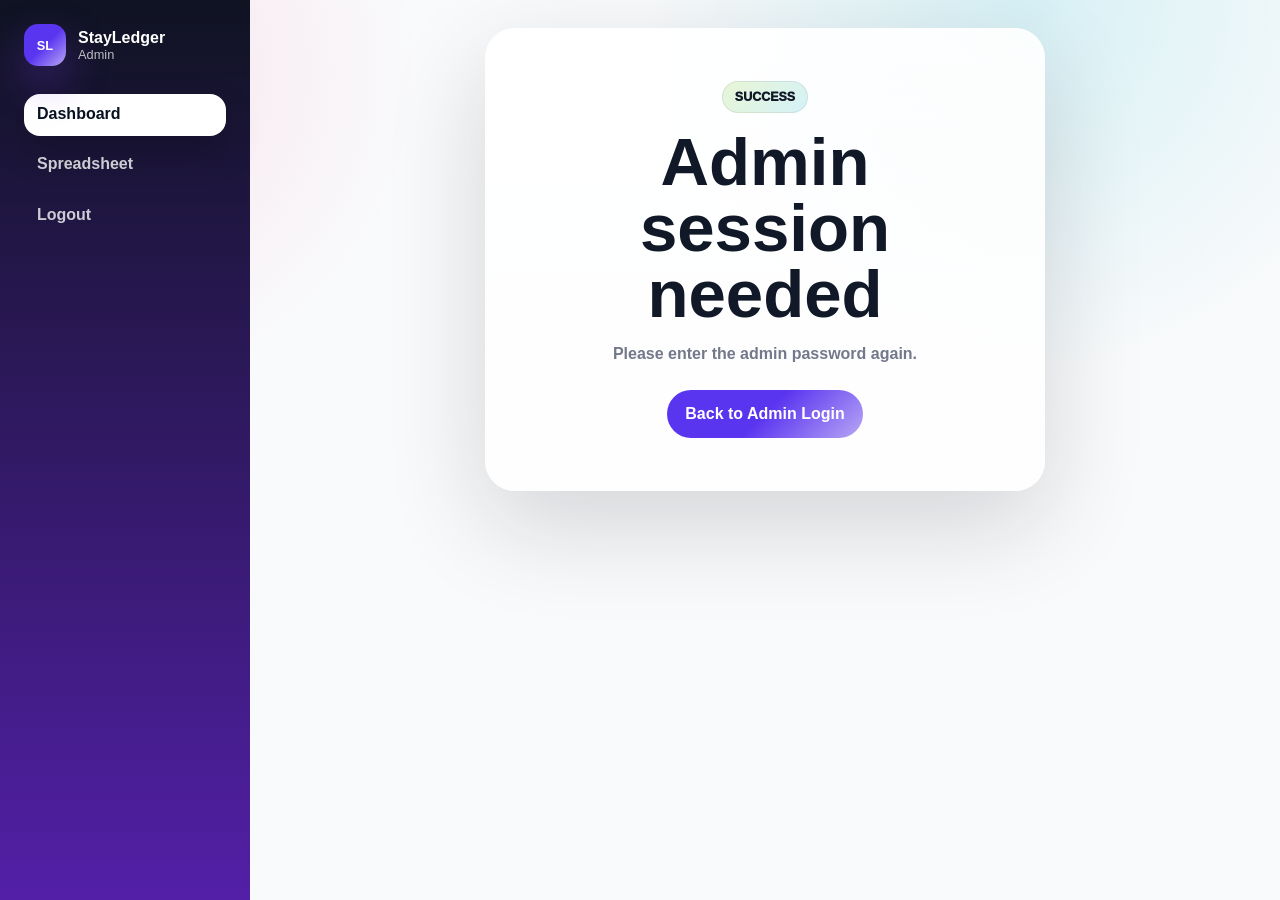
==== admin-dashboard.html @ 116ee2ee "Add Vercel frontend and Apps Script proxy" ====
<!doctype html>
<html>
  <head>
    <meta name="viewport" content="width=device-width, initial-scale=1">
    <link rel="stylesheet" href="/styles.css">
  </head>
  <body data-page="admin-dashboard">
    <div class="dashboard-shell">
      <aside class="rail">
        <div class="brand">
          <div class="brand-icon">SL</div>
          <div><strong>StayLedger</strong><span>Admin</span></div>
        </div>
        <a class="rail-link active" target="_top" href="/admin-dashboard.html">Dashboard</a>
        <a class="rail-link" target="_blank" rel="noopener" href="https://docs.google.com/spreadsheets/d/12GxOoQuLLXFlFWCJP0HRCauA-AMasfsd5izJjUv6gwQ/edit">Spreadsheet</a>
        <button class="rail-link" id="adminLogout" type="button">Logout</button>
      </aside>
      <main class="workspace">
        <header class="workspace-head">
          <div>
            <p class="eyebrow">Admin Dashboard</p>
            <h1>Billing operations</h1>
          </div>
          <div class="account-chips">
            <span class="chip" id="adminRenterCount">0 renters</span>
            <span class="chip" id="adminBillCount">0 billings</span>
          </div>
        </header>

        <section class="room-grid compact" id="roomCards"></section>

        <section class="panel requests-panel">
          <div class="panel-head">
            <div><p class="eyebrow">Renter Requests</p><h2>Room change queue</h2></div>
          </div>
          <div class="request-list" id="adminRequestsList"></div>
        </section>

        <section class="admin-grid">
          <form class="panel form-stack" id="billingForm">
            <div class="panel-head"><div><p class="eyebrow">Input New Billing</p><h2>Room transaction</h2></div></div>
            <div class="two-col">
              <label>Rental Place<select name="rentalPlace" id="billingPlace" required></select></label>
              <label>Room Number<select name="roomNumber" id="billingRoom" required></select></label>
            </div>
            <label>Renter Name<input name="renterName" id="billingRenterName" readonly></label>
            <div class="two-col">
              <label>Billing Month<input name="billingMonth" type="month" required></label>
              <label>Billing Date<input name="billingDate" type="date" required></label>
            </div>
            <div class="three-col">
              <label>Rent<input name="rent" type="number" min="0" value="0"></label>
              <label>Water<input name="waterBill" type="number" min="0" value="0"></label>
              <label>Electricity<input name="electricityBill" type="number" min="0" value="0"></label>
            </div>
            <label>Payment Status
              <select name="paymentStatus"><option>Unpaid</option><option>Partial</option><option>Paid</option></select>
            </label>
            <label>Notes<textarea name="notes" rows="3"></textarea></label>
            <button class="button primary" type="submit">Add Billing</button>
          </form>

          <section class="panel table-panel">
            <div class="panel-head"><div><p class="eyebrow">Database Table</p><h2>Billing transactions</h2></div></div>
            <div class="table-wrap">
              <table>
                <thead>
                  <tr>
                    <th>Txn</th><th>Renter</th><th>Place</th><th>Room</th><th>Month</th><th>Date</th><th>Rent</th><th>Water</th><th>Electric</th><th>Status</th><th>Notes</th><th></th>
                  </tr>
                </thead>
                <tbody id="adminBillsTable"></tbody>
              </table>
            </div>
          </section>
        </section>
      </main>
    </div>
    <div class="toast" id="toast"></div>
    <script src="/client.js"></script>
  </body>
</html>
---- styles.css ----
:root {
    --ink: #121a26;
    --muted: #667085;
    --line: #e5e7eb;
    --panel: #ffffff;
    --page: #f9fafb;
    --accent: #5a35f0;
    --accent-dark: #111827;
    --orange: #b8a7f5;
    --good: #15803d;
    --bad: #b91c1c;
    --warn: #a16207;
    --secondary-base: #5a35f0;
    --secondary-200: #b8a7f5;
    --primary-base: #07111f;
    --greyscale-900: #111827;
    --greyscale-500: #667085;
    --greyscale-400: #98a2b3;
    --greyscale-50: #f9fafb;
    --white: #ffffff;
  }

  * { box-sizing: border-box; }

  body {
    margin: 0;
    background:
      radial-gradient(circle at top left, rgba(15, 118, 110, 0.12), transparent 34%),
      linear-gradient(180deg, #f8fbfc 0, #f7f9fc 100%);
    color: var(--ink);
    font-family: Inter, Arial, Helvetica, sans-serif;
  }

  a { color: inherit; text-decoration: none; }
  button, input, select, textarea { font: inherit; }

  .site-shell, .workspace { min-height: 100vh; }

  .top-nav {
    align-items: center;
    display: flex;
    justify-content: space-between;
    left: 0;
    padding: 24px clamp(20px, 5vw, 64px);
    position: absolute;
    right: 0;
    top: 0;
    z-index: 2;
  }

  .brand {
    align-items: center;
    display: flex;
    gap: 12px;
  }

  .brand.dark { color: #ffffff; }
  .brand strong, .brand span { display: block; }
  .brand span { color: currentColor; font-size: 0.8rem; opacity: 0.72; }

  .brand-icon {
    align-items: center;
    background: linear-gradient(135deg, var(--accent), var(--orange));
    border-radius: 8px;
    color: #ffffff;
    display: flex;
    font-size: 0.8rem;
    font-weight: 900;
    height: 42px;
    justify-content: center;
    width: 42px;
  }

  .nav-actions, .hero-actions, .account-chips {
    display: flex;
    flex-wrap: wrap;
    gap: 10px;
  }

  .hero-page {
    background:
      linear-gradient(135deg, rgba(17, 24, 39, 0.88), rgba(15, 118, 110, 0.84)),
      url("https://images.unsplash.com/photo-1515263487990-61b07816b324?auto=format&fit=crop&w=1800&q=80");
    background-position: center;
    background-size: cover;
    color: #ffffff;
    min-height: 620px;
    padding: 160px clamp(20px, 5vw, 64px) 80px;
  }

  .hero-content { max-width: 800px; }
  .eyebrow { color: var(--accent); font-size: 0.78rem; font-weight: 900; letter-spacing: 0; margin: 0 0 8px; text-transform: uppercase; }
  .hero-page .eyebrow { color: #a7f3d0; }
  h1, h2, p { margin-top: 0; }
  h1 { font-size: clamp(2.4rem, 6vw, 5.25rem); line-height: 0.98; margin-bottom: 18px; }
  h2 { font-size: 1.24rem; margin-bottom: 0; }
  .hero-copy { color: rgba(255, 255, 255, 0.84); font-size: 1.08rem; line-height: 1.65; max-width: 680px; }

  .link-button, .button {
    align-items: center;
    border: 0;
    border-radius: 8px;
    cursor: pointer;
    display: inline-flex;
    font-weight: 900;
    justify-content: center;
    min-height: 42px;
    padding: 0 15px;
  }

  .link-button.large { min-height: 48px; padding: 0 18px; }
  .primary, .button.primary { background: linear-gradient(135deg, var(--accent), var(--accent-dark)); color: #ffffff; }
  .soft { background: rgba(255,255,255,0.16); border: 1px solid rgba(255,255,255,0.28); color: #ffffff; }
  .ghost, .button.ghost { background: #ffffff; border: 1px solid var(--line); color: var(--ink); }
  .button.small { min-height: 34px; padding: 0 10px; }
  .button:disabled { cursor: wait; opacity: 0.7; }

  .content-band {
    margin: -54px auto 60px;
    max-width: 1240px;
    padding: 0 24px;
    position: relative;
  }

  .section-title-row, .workspace-head, .panel-head {
    align-items: center;
    display: flex;
    gap: 16px;
    justify-content: space-between;
    margin-bottom: 16px;
  }

  .metric-pill, .chip {
    background: #ffffff;
    border: 1px solid var(--line);
    border-radius: 999px;
    color: var(--ink);
    font-size: 0.82rem;
    font-weight: 900;
    padding: 8px 11px;
  }

  .room-grid {
    display: grid;
    gap: 14px;
    grid-template-columns: repeat(6, minmax(0, 1fr));
  }

  .room-grid.compact { margin-bottom: 18px; }

  .room-card, .panel, .auth-card {
    background: rgba(255,255,255,0.94);
    border: 1px solid rgba(255,255,255,0.74);
    border-radius: 8px;
    box-shadow: 0 24px 70px rgba(17, 24, 39, 0.09);
  }

  .room-card {
    min-height: 178px;
    padding: 16px;
    position: relative;
  }

  .room-card::before {
    background: linear-gradient(90deg, var(--accent), var(--orange));
    border-radius: 8px 8px 0 0;
    content: "";
    height: 4px;
    left: 0;
    position: absolute;
    right: 0;
    top: 0;
  }

  .room-card-top { align-items: center; display: flex; justify-content: space-between; gap: 8px; }
  .place { color: var(--muted); font-size: 0.76rem; font-weight: 900; text-transform: uppercase; }
  .room { display: block; font-size: 1.35rem; margin: 12px 0 10px; }
  .meta { color: var(--muted); display: block; font-size: 0.82rem; font-weight: 700; line-height: 1.45; }
  .primary-meta { color: var(--ink); }

  .status { border-radius: 999px; display: inline-block; font-size: 0.72rem; font-weight: 900; padding: 6px 9px; }
  .status-available, .status-paid { background: rgba(21,128,61,0.12); color: var(--good); }
  .status-renting, .status-unpaid { background: rgba(185,28,28,0.12); color: var(--bad); }
  .status-partial { background: rgba(161,98,7,0.14); color: var(--warn); }

  .auth-shell {
    align-items: center;
    display: flex;
    justify-content: center;
    min-height: 100vh;
    padding: 24px;
  }
  .auth-shell.wide .auth-card { max-width: 760px; }
  .auth-card { max-width: 500px; padding: 30px; width: 100%; }
  .admin-card { background: linear-gradient(180deg, #ffffff, #f8fbfc); }
  .back-link { color: var(--muted); display: inline-block; font-weight: 800; margin-bottom: 22px; }
  .muted-line { color: var(--muted); line-height: 1.5; margin: 16px 0 0; }
  .muted-line a { color: var(--accent-dark); font-weight: 900; }

  .dashboard-shell {
    display: grid;
    grid-template-columns: 250px 1fr;
    min-height: 100vh;
  }

  .rail {
    background: #101828;
    color: #ffffff;
    padding: 24px;
  }

  .rail .brand { margin-bottom: 28px; }
  .rail-link {
    background: transparent;
    border: 0;
    border-radius: 8px;
    color: rgba(255,255,255,0.78);
    cursor: pointer;
    display: block;
    font-weight: 900;
    margin-bottom: 8px;
    min-height: 42px;
    padding: 11px 13px;
    text-align: left;
    width: 100%;
  }
  .rail-link.active { background: #ffffff; color: var(--accent-dark); }

  .workspace { padding: 28px; }
  .workspace-head {
    background: linear-gradient(135deg, #ffffff, #eef8f7);
    border: 1px solid rgba(255,255,255,0.84);
    border-radius: 8px;
    box-shadow: 0 22px 60px rgba(17,24,39,0.08);
    margin-bottom: 18px;
    padding: 22px;
  }
  .workspace-head h1 { font-size: clamp(2rem, 4vw, 3.2rem); margin: 0; }

  .dashboard-grid, .admin-grid {
    display: grid;
    gap: 18px;
  }
  .dashboard-grid { grid-template-columns: 360px 1fr; }
  .admin-grid { grid-template-columns: minmax(340px, 430px) minmax(0, 1fr); }
  .span-wide { min-width: 0; }
  .panel { padding: 20px; }
  .table-panel { min-width: 0; }

  .form-stack { display: grid; gap: 14px; }
  .two-col, .three-col { display: grid; gap: 12px; }
  .two-col { grid-template-columns: repeat(2, minmax(0, 1fr)); }
  .three-col { grid-template-columns: repeat(3, minmax(0, 1fr)); }
  .hidden { display: none !important; }

  label { color: var(--ink); display: grid; font-size: 0.86rem; font-weight: 900; gap: 7px; }
  input, select, textarea {
    background: #ffffff;
    border: 1px solid var(--line);
    border-radius: 8px;
    color: var(--ink);
    min-height: 42px;
    padding: 10px 12px;
    width: 100%;
  }
  input:focus, select:focus, textarea:focus { border-color: var(--accent); box-shadow: 0 0 0 4px rgba(15,118,110,0.12); outline: none; }
  input:read-only { background: #f2f4f7; color: var(--muted); }
  textarea { resize: vertical; }

  .table-wrap { border: 1px solid var(--line); border-radius: 8px; overflow-x: auto; }
  table { border-collapse: collapse; min-width: 980px; width: 100%; }
  th, td { border-bottom: 1px solid var(--line); padding: 10px; text-align: left; white-space: nowrap; }
  th { background: #f8fafc; color: var(--muted); font-size: 0.74rem; text-transform: uppercase; }
  td { font-size: 0.88rem; }
  td input, td select { min-height: 34px; min-width: 110px; padding: 6px 8px; }
  tbody tr:nth-child(even) td { background: #fcfdff; }

  .toast {
    background: #101828;
    border-radius: 8px;
    bottom: 20px;
    color: #ffffff;
    display: none;
    font-weight: 900;
    left: 50%;
    max-width: 520px;
    padding: 12px 14px;
    position: fixed;
    transform: translateX(-50%);
    z-index: 10;
  }
  .toast.show { display: block; }

  @media (max-width: 1120px) {
    .room-grid { grid-template-columns: repeat(3, minmax(0, 1fr)); }
    .dashboard-shell, .dashboard-grid, .admin-grid { grid-template-columns: 1fr; }
  }

  @media (max-width: 720px) {
    .top-nav, .workspace-head, .section-title-row, .panel-head { align-items: flex-start; flex-direction: column; }
    .hero-page { min-height: auto; padding-top: 130px; }
    .room-grid, .two-col, .three-col { grid-template-columns: 1fr; }
    .rail, .workspace { padding: 18px; }
  }
  /* Gen Z polish pass */
  :root {
    --ink: var(--greyscale-900);
    --muted: #73798a;
    --line: rgba(16, 19, 34, 0.1);
    --panel: rgba(255, 255, 255, 0.88);
    --page: var(--greyscale-50);
    --accent: var(--secondary-base);
    --accent-dark: var(--primary-base);
    --aqua: var(--secondary-200);
    --pink: var(--secondary-base);
    --lime: var(--secondary-200);
    --orange: var(--secondary-200);
  }

  body {
    background:
      radial-gradient(circle at 12% 8%, rgba(236, 72, 153, 0.18), transparent 26%),
      radial-gradient(circle at 88% 0%, rgba(6, 182, 212, 0.18), transparent 30%),
      radial-gradient(circle at 70% 90%, rgba(132, 204, 22, 0.12), transparent 28%),
      var(--greyscale-50);
  }

  .hero-page {
    background:
      linear-gradient(135deg, rgba(16, 19, 34, 0.78), rgba(91, 33, 182, 0.68)),
      url("https://images.unsplash.com/photo-1600607687920-4e2a09cf159d?auto=format&fit=crop&w=1800&q=85");
    border-bottom-left-radius: 34px;
    border-bottom-right-radius: 34px;
    min-height: 670px;
    position: relative;
  }

  .hero-page::after {
    background:
      linear-gradient(135deg, rgba(255, 255, 255, 0.24), rgba(255, 255, 255, 0.04));
    border: 1px solid rgba(255, 255, 255, 0.24);
    border-radius: 28px;
    bottom: 88px;
    content: "Live rooms | Monthly bills | No double booking";
    color: #ffffff;
    font-weight: 900;
    padding: 22px;
    position: absolute;
    right: clamp(20px, 6vw, 86px);
    width: min(360px, 34vw);
  }

  .top-nav {
    backdrop-filter: blur(18px);
  }

  .brand.dark,
  .brand.jumbo {
    background: rgba(255, 255, 255, 0.12);
    border: 1px solid rgba(255, 255, 255, 0.2);
    border-radius: 18px;
    padding: 10px 12px;
  }

  .brand-icon {
    background: linear-gradient(135deg, var(--pink), var(--accent), var(--aqua));
    border-radius: 14px;
    box-shadow: 0 18px 42px rgba(124, 58, 237, 0.34);
  }

  .hero-content {
    position: relative;
    z-index: 1;
  }

  .hero-content h1 {
    letter-spacing: 0;
    max-width: 930px;
  }

  .eyebrow {
    color: var(--accent);
  }

  .hero-page .eyebrow,
  .auth-visual .eyebrow {
    color: var(--secondary-200);
  }

  .link-button,
  .button {
    border-radius: 999px;
    transition: transform 160ms ease, box-shadow 160ms ease, opacity 160ms ease;
  }

  .link-button:hover,
  .button:hover {
    box-shadow: 0 18px 34px rgba(91, 33, 182, 0.24);
    transform: translateY(-2px);
  }

  .primary,
  .button.primary {
    background: linear-gradient(135deg, var(--pink), var(--accent), var(--aqua));
  }

  .soft {
    background: rgba(255, 255, 255, 0.18);
    backdrop-filter: blur(14px);
  }

  .content-band {
    margin-top: -78px;
  }

  .section-title-row,
  .workspace-head,
  .auth-card,
  .panel,
  .room-card {
    backdrop-filter: blur(24px);
    background: rgba(255, 255, 255, 0.78);
    border: 1px solid rgba(255, 255, 255, 0.76);
    box-shadow:
      0 28px 90px rgba(16, 19, 34, 0.12),
      inset 0 1px 0 rgba(255, 255, 255, 0.7);
  }

  .section-title-row {
    border-radius: 24px;
    padding: 18px;
  }

  .room-card {
    border-radius: 22px;
    min-height: 198px;
    overflow: hidden;
    padding: 18px;
    transition: transform 170ms ease, box-shadow 170ms ease;
  }

  .room-card:hover {
    box-shadow: 0 34px 90px rgba(124, 58, 237, 0.18);
    transform: translateY(-4px);
  }

  .room-card::before {
    background: linear-gradient(90deg, var(--pink), var(--accent), var(--aqua), var(--lime));
    height: 6px;
  }

  .room {
    font-size: 1.55rem;
  }

  .status {
    border-radius: 999px;
  }

  .status-available,
  .status-paid {
    background: rgba(132, 204, 22, 0.16);
    color: var(--greyscale-900);
  }

  .status-renting,
  .status-unpaid {
    background: rgba(236, 72, 153, 0.13);
    color: var(--secondary-base);
  }

  .status-partial {
    background: rgba(249, 115, 22, 0.15);
    color: var(--greyscale-500);
  }

  .auth-stage {
    align-items: stretch;
    display: grid;
    grid-template-columns: minmax(360px, 1.08fr) minmax(340px, 0.92fr);
    min-height: 100vh;
    padding: 20px;
  }

  .auth-visual {
    background:
      linear-gradient(135deg, rgba(16, 19, 34, 0.84), rgba(124, 58, 237, 0.62)),
      url("https://images.unsplash.com/photo-1600566753086-00f18fb6b3ea?auto=format&fit=crop&w=1400&q=85");
    background-position: center;
    background-size: cover;
    border-radius: 30px;
    color: #ffffff;
    display: flex;
    flex-direction: column;
    justify-content: space-between;
    overflow: hidden;
    padding: clamp(24px, 5vw, 56px);
    position: relative;
  }

  .admin-stage .auth-visual {
    background:
      linear-gradient(135deg, rgba(16, 19, 34, 0.86), rgba(6, 182, 212, 0.54)),
      url("https://images.unsplash.com/photo-1554469384-e58fac16e23a?auto=format&fit=crop&w=1400&q=85");
    background-position: center;
    background-size: cover;
  }

  .register-stage .auth-visual {
    background:
      linear-gradient(135deg, rgba(16, 19, 34, 0.82), rgba(236, 72, 153, 0.48)),
      url("https://images.unsplash.com/photo-1600607687644-c7171b42498f?auto=format&fit=crop&w=1400&q=85");
    background-position: center;
    background-size: cover;
  }

  .auth-visual::after {
    background: linear-gradient(135deg, rgba(255, 255, 255, 0.2), rgba(255, 255, 255, 0.04));
    border: 1px solid rgba(255, 255, 255, 0.2);
    border-radius: 999px;
    content: "";
    height: 260px;
    position: absolute;
    right: -90px;
    top: -90px;
    width: 260px;
  }

  .auth-visual h1 {
    font-size: clamp(2.5rem, 6vw, 5.2rem);
    max-width: 760px;
    position: relative;
    z-index: 1;
  }

  .auth-visual p {
    color: rgba(255, 255, 255, 0.78);
    font-size: 1.02rem;
    line-height: 1.7;
    max-width: 560px;
    position: relative;
    z-index: 1;
  }

  .back-link.light {
    color: rgba(255, 255, 255, 0.78);
    position: relative;
    z-index: 1;
  }

  .floating-stack {
    display: flex;
    flex-wrap: wrap;
    gap: 10px;
    position: relative;
    z-index: 1;
  }

  .floating-stack span {
    background: rgba(255, 255, 255, 0.14);
    border: 1px solid rgba(255, 255, 255, 0.2);
    border-radius: 999px;
    color: #ffffff;
    font-size: 0.84rem;
    font-weight: 900;
    padding: 10px 12px;
  }

  .auth-card.elevated {
    align-self: center;
    justify-self: center;
    max-width: 510px;
    padding: clamp(26px, 4vw, 46px);
    width: min(100%, 510px);
  }

  .auth-card.wide-card {
    max-width: 680px;
    width: min(100%, 680px);
  }

  .auth-card h2 {
    font-size: clamp(2rem, 4vw, 3.5rem);
    line-height: 1;
    margin: 0;
  }

  .muted-line.top {
    margin: 12px 0 24px;
  }

  label {
    color: #252a3a;
  }

  input,
  select,
  textarea {
    background: rgba(255, 255, 255, 0.82);
    border-color: rgba(16, 19, 34, 0.12);
    border-radius: 16px;
    min-height: 48px;
  }

  input:focus,
  select:focus,
  textarea:focus {
    border-color: var(--accent);
    box-shadow: 0 0 0 5px rgba(124, 58, 237, 0.14);
  }

  .dashboard-shell {
    background:
      radial-gradient(circle at 80% 0%, rgba(6, 182, 212, 0.14), transparent 28%),
      radial-gradient(circle at 8% 8%, rgba(236, 72, 153, 0.12), transparent 22%),
      var(--greyscale-50);
  }

  .rail {
    background:
      linear-gradient(180deg, rgba(16, 19, 34, 0.98), rgba(91, 33, 182, 0.9)),
      var(--primary-base);
  }

  .rail-link {
    border-radius: 16px;
  }

  .rail-link.active {
    box-shadow: 0 16px 36px rgba(0, 0, 0, 0.2);
    color: var(--accent-dark);
  }

  .workspace-head {
    border-radius: 26px;
    overflow: hidden;
    position: relative;
  }

  .workspace-head::after {
    background: linear-gradient(135deg, rgba(236, 72, 153, 0.22), rgba(6, 182, 212, 0.14));
    border-radius: 999px;
    content: "";
    height: 180px;
    position: absolute;
    right: -72px;
    top: -90px;
    width: 180px;
  }

  .workspace-head > * {
    position: relative;
    z-index: 1;
  }

  .panel {
    border-radius: 24px;
  }

  .table-wrap {
    border-radius: 18px;
  }

  th {
    background: #f3f0ff;
    color: var(--secondary-base);
  }

  td input,
  td select {
    border-radius: 12px;
  }

  .toast {
    background: linear-gradient(135deg, var(--primary-base), var(--secondary-base));
    border-radius: 999px;
  }

  @media (max-width: 980px) {
    .auth-stage {
      grid-template-columns: 1fr;
    }

    .auth-visual {
      min-height: 420px;
    }

    .hero-page::after {
      display: none;
    }
  }
  .readonly-stack {
    display: grid;
    gap: 12px;
  }

  .readonly-item {
    background: rgba(255, 255, 255, 0.74);
    border: 1px solid rgba(16, 19, 34, 0.08);
    border-radius: 18px;
    padding: 14px;
  }

  .readonly-item span,
  .mobile-bill-card dt {
    color: var(--muted);
    display: block;
    font-size: 0.76rem;
    font-weight: 900;
    margin-bottom: 5px;
    text-transform: uppercase;
  }

  .readonly-item strong {
    display: block;
    font-size: 1.02rem;
    overflow-wrap: anywhere;
  }

  .mobile-bill-list {
    display: none;
  }

  .mobile-bill-card {
    background: rgba(255, 255, 255, 0.82);
    border: 1px solid rgba(16, 19, 34, 0.08);
    border-radius: 22px;
    box-shadow: 0 18px 44px rgba(16, 19, 34, 0.08);
    padding: 16px;
  }

  .mobile-bill-card > div:first-child {
    align-items: center;
    display: flex;
    justify-content: space-between;
    gap: 10px;
  }

  .mobile-bill-month {
    color: var(--accent-dark);
    font-weight: 1000;
  }

  .mobile-bill-card > strong {
    display: block;
    font-size: 1.9rem;
    margin: 12px 0;
  }

  .mobile-bill-card dl {
    display: grid;
    gap: 10px;
    grid-template-columns: repeat(2, minmax(0, 1fr));
    margin: 0;
  }

  .mobile-bill-card dd {
    font-weight: 900;
    margin: 0;
  }

  .empty-mobile {
    color: var(--muted);
    font-weight: 800;
  }

  @media (max-width: 720px) {
    body {
      overflow-x: hidden;
    }

    .dashboard-shell {
      display: block;
    }

    .rail {
      align-items: center;
      border-bottom-left-radius: 24px;
      border-bottom-right-radius: 24px;
      display: flex;
      flex-wrap: wrap;
      gap: 10px;
      justify-content: space-between;
      padding: 14px;
    }

    .rail .brand {
      margin: 0;
    }

    .rail-link {
      margin: 0;
      min-height: 38px;
      padding: 9px 12px;
      width: auto;
    }

    .workspace {
      padding: 14px;
    }

    .workspace-head {
      border-radius: 24px;
      margin-bottom: 14px;
      padding: 18px;
    }

    .workspace-head h1 {
      font-size: 2rem;
      line-height: 1;
    }

    .account-chips {
      gap: 7px;
    }

    .chip {
      font-size: 0.76rem;
      padding: 7px 9px;
    }

    .dashboard-grid.renter-readonly-grid {
      display: grid;
      gap: 14px;
      grid-template-columns: 1fr;
    }

    .panel {
      border-radius: 22px;
      padding: 16px;
    }

    .renter-profile-panel {
      order: 1;
    }

    .span-wide {
      order: 2;
    }

    .mobile-bill-list {
      display: grid;
      gap: 12px;
    }

    .span-wide .table-wrap {
      display: none;
    }

    .auth-stage {
      padding: 10px;
    }

    .auth-visual {
      border-radius: 24px;
      min-height: 350px;
      padding: 22px;
    }

    .auth-visual h1 {
      font-size: 2.4rem;
    }

    .auth-card.elevated {
      border-radius: 24px;
      padding: 22px;
    }

    .auth-card h2 {
      font-size: 2.2rem;
    }

    input,
    select,
    textarea {
      font-size: 16px;
      min-height: 50px;
    }

    .button,
    .link-button {
      min-height: 48px;
      width: 100%;
    }

    .nav-actions,
    .hero-actions {
      width: 100%;
    }

    .room-card:hover,
    .button:hover,
    .link-button:hover {
      transform: none;
    }
  }
  .continue-card {
    align-self: center;
    background:
      linear-gradient(180deg, rgba(255,255,255,0.9), rgba(255,255,255,0.78));
    border: 1px solid rgba(255,255,255,0.78);
    border-radius: 30px;
    box-shadow: 0 34px 100px rgba(16, 19, 34, 0.16);
    justify-self: center;
    margin: auto;
    max-width: 560px;
    padding: clamp(28px, 5vw, 52px);
    text-align: center;
    width: min(100%, 560px);
  }

  .continue-card h1 {
    font-size: clamp(2.2rem, 6vw, 4.2rem);
    line-height: 0.98;
    margin-bottom: 14px;
  }

  .continue-card p {
    color: var(--muted);
    font-weight: 800;
    line-height: 1.6;
    margin-bottom: 24px;
  }

  .continue-badge {
    background: linear-gradient(135deg, rgba(132,204,22,0.18), rgba(6,182,212,0.16));
    border: 1px solid rgba(16, 19, 34, 0.08);
    border-radius: 999px;
    color: var(--greyscale-900);
    display: inline-flex;
    font-size: 0.78rem;
    font-weight: 1000;
    margin-bottom: 16px;
    padding: 8px 12px;
    text-transform: uppercase;
  }

  .auth-stage .continue-card {
    grid-column: 1 / -1;
  }

  @media (max-width: 720px) {
    .continue-card {
      border-radius: 24px;
      margin: 18px;
    }
  }
  .room-action {
    margin-top: 14px;
    width: 100%;
  }

  #billingForm button[type="submit"]:disabled {
    background: linear-gradient(135deg, #cbd5e1, #94a3b8);
    box-shadow: none;
    color: #475569;
  }
  .renter-actions-panel {
    min-width: 0;
  }

  .requests-panel {
    margin-bottom: 18px;
  }

  .request-list {
    display: grid;
    gap: 12px;
    grid-template-columns: repeat(auto-fit, minmax(260px, 1fr));
  }

  .request-card {
    background: rgba(255, 255, 255, 0.8);
    border: 1px solid rgba(16, 19, 34, 0.08);
    border-radius: 20px;
    padding: 16px;
  }

  .request-card h3 {
    font-size: 1.08rem;
    margin: 10px 0 4px;
  }

  .request-card p {
    color: var(--muted);
    font-size: 0.86rem;
    font-weight: 800;
    margin-bottom: 14px;
  }

  .request-card dl {
    display: grid;
    gap: 10px;
    margin: 0;
  }

  .request-card dt {
    color: var(--muted);
    font-size: 0.72rem;
    font-weight: 1000;
    text-transform: uppercase;
  }

  .request-card dd {
    font-weight: 900;
    margin: 3px 0 0;
    overflow-wrap: anywhere;
  }

  @media (min-width: 1121px) {
    .renter-readonly-grid {
      grid-template-columns: 360px minmax(260px, 1fr) minmax(260px, 1fr);
    }

    .renter-readonly-grid .span-wide {
      grid-column: 1 / -1;
    }
  }
  /* Phone-first safety overrides */
  @media (max-width: 820px) {
    html,
    body {
      max-width: 100%;
      overflow-x: hidden;
    }

    h1 {
      font-size: clamp(2.1rem, 12vw, 3.2rem);
      line-height: 1;
    }

    h2 {
      font-size: 1.15rem;
    }

    .top-nav {
      align-items: stretch;
      gap: 12px;
      padding: 14px;
      position: relative;
    }

    .brand.dark {
      width: 100%;
    }

    .nav-actions,
    .hero-actions {
      display: grid;
      grid-template-columns: 1fr;
      width: 100%;
    }

    .hero-page {
      border-bottom-left-radius: 24px;
      border-bottom-right-radius: 24px;
      min-height: 100vh;
      padding: 18px 14px 28px;
    }

    .hero-content {
      padding-top: 34px;
    }

    .hero-copy {
      font-size: 0.98rem;
      line-height: 1.55;
    }

    .auth-stage {
      display: block;
      min-height: 100vh;
      padding: 10px;
    }

    .auth-visual {
      border-radius: 24px;
      min-height: 300px;
      padding: 18px;
    }

    .auth-visual h1 {
      font-size: clamp(2rem, 12vw, 3rem);
    }

    .auth-visual p,
    .floating-stack {
      display: none;
    }

    .auth-card.elevated,
    .auth-card.wide-card {
      border-radius: 24px;
      margin-top: 10px;
      max-width: none;
      padding: 20px;
      width: 100%;
    }

    .two-col,
    .three-col,
    .dashboard-grid,
    .admin-grid,
    .renter-readonly-grid {
      grid-template-columns: 1fr !important;
    }

    .dashboard-shell {
      display: block;
      min-height: 100vh;
    }

    .rail {
      align-items: center;
      border-bottom-left-radius: 24px;
      border-bottom-right-radius: 24px;
      display: grid;
      gap: 10px;
      grid-template-columns: 1fr;
      padding: 12px;
    }

    .rail .brand {
      margin-bottom: 0;
    }

    .rail-link {
      min-height: 42px;
      width: 100%;
    }

    .workspace {
      padding: 12px;
    }

    .workspace-head,
    .panel,
    .section-title-row {
      border-radius: 22px;
      padding: 16px;
    }

    .workspace-head {
      align-items: flex-start;
      display: grid;
      gap: 12px;
    }

    .workspace-head h1 {
      font-size: clamp(1.9rem, 10vw, 2.8rem);
    }

    .account-chips {
      display: flex;
      gap: 7px;
      overflow-x: auto;
      padding-bottom: 2px;
      width: 100%;
    }

    .chip {
      flex: 0 0 auto;
      font-size: 0.74rem;
    }

    .room-grid,
    .room-grid.compact,
    .request-list {
      grid-template-columns: 1fr;
    }

    .room-card {
      min-height: auto;
    }

    .mobile-bill-list {
      display: grid;
      gap: 12px;
    }

    .span-wide .table-wrap {
      display: none;
    }

    .table-panel .table-wrap,
    .requests-panel,
    .table-wrap {
      max-width: calc(100vw - 24px);
      overflow-x: auto;
      -webkit-overflow-scrolling: touch;
    }

    table {
      min-width: 920px;
    }

    input,
    select,
    textarea {
      font-size: 16px;
      min-height: 50px;
    }

    .button,
    .link-button {
      min-height: 48px;
      width: 100%;
    }

    .button.small {
      width: auto;
    }

    .toast {
      border-radius: 18px;
      bottom: 12px;
      left: 12px;
      max-width: none;
      right: 12px;
      transform: none;
    }
  }
  /* Apps Script mobile webview override */
  @media (max-width: 920px), (orientation: portrait) {
    body[data-page="home"] {
      background: var(--greyscale-50);
    }

    body[data-page="home"] .site-shell {
      min-height: 100svh;
    }

    body[data-page="home"] .hero-page {
      border-radius: 0 0 28px 28px;
      display: flex;
      flex-direction: column;
      min-height: calc(100svh - 38px);
      padding: 14px;
    }

    body[data-page="home"] .top-nav {
      display: grid;
      gap: 14px;
      grid-template-columns: 1fr;
      padding: 0;
      position: relative;
      width: 100%;
    }

    body[data-page="home"] .brand.dark {
      align-items: center;
      border-radius: 18px;
      justify-content: flex-start;
      padding: 9px;
      width: max-content;
    }

    body[data-page="home"] .brand-icon {
      height: 38px;
      width: 38px;
    }

    body[data-page="home"] .nav-actions {
      display: grid;
      gap: 10px;
      grid-template-columns: 1fr 1fr;
      width: 100%;
    }

    body[data-page="home"] .nav-actions .link-button {
      min-height: 46px;
      padding: 0 12px;
      width: 100%;
    }

    body[data-page="home"] .hero-content {
      display: flex;
      flex: 1;
      flex-direction: column;
      justify-content: center;
      padding: 32px 0 18px;
      width: 100%;
    }

    body[data-page="home"] .hero-content h1 {
      font-size: clamp(2.35rem, 11vw, 3.45rem);
      line-height: 0.98;
      margin-bottom: 16px;
      max-width: 100%;
    }

    body[data-page="home"] .hero-copy {
      font-size: 0.98rem;
      line-height: 1.55;
      max-width: 100%;
    }

    body[data-page="home"] .hero-actions {
      display: grid;
      gap: 10px;
      grid-template-columns: 1fr;
      margin-top: 22px;
      width: 100%;
    }

    body[data-page="home"] .hero-actions .link-button {
      min-height: 50px;
      width: 100%;
    }

    body[data-page="home"] .hero-page::after {
      display: none;
    }
  }

  @media (max-width: 430px) {
    body[data-page="home"] .nav-actions {
      grid-template-columns: 1fr;
    }

    body[data-page="home"] .hero-content h1 {
      font-size: clamp(2.15rem, 12vw, 3rem);
    }

    body[data-page="home"] .brand span {
      display: none;
    }
  }
  .mobile-home {
    display: none;
  }

  body.phone-layout[data-page="home"] {
    background:
      radial-gradient(circle at 10% 4%, rgba(236, 72, 153, 0.24), transparent 26%),
      radial-gradient(circle at 92% 12%, rgba(6, 182, 212, 0.22), transparent 30%),
      linear-gradient(180deg, var(--primary-base) 0%, #121a26 48%, var(--greyscale-50) 48%);
  }

  body.phone-layout[data-page="home"] .site-shell {
    min-height: 100dvh;
    padding: 10px;
  }

  body.phone-layout[data-page="home"] .hero-page {
    display: none;
  }

  body.phone-layout[data-page="home"] .mobile-home {
    color: #ffffff;
    display: flex;
    flex-direction: column;
    min-height: calc(100dvh - 20px);
  }

  .mobile-home-top {
    display: flex;
    justify-content: space-between;
    padding: 8px 4px 18px;
  }

  .mobile-home .brand.dark {
    background: rgba(255, 255, 255, 0.12);
    border: 1px solid rgba(255, 255, 255, 0.18);
    border-radius: 18px;
    padding: 9px 10px;
  }

  .mobile-hero-copy {
    background:
      linear-gradient(135deg, rgba(255, 255, 255, 0.16), rgba(255, 255, 255, 0.06)),
      url("https://images.unsplash.com/photo-1600607687920-4e2a09cf159d?auto=format&fit=crop&w=900&q=85");
    background-position: center;
    background-size: cover;
    border: 1px solid rgba(255, 255, 255, 0.18);
    border-radius: 30px;
    box-shadow: 0 30px 80px rgba(0, 0, 0, 0.24);
    display: flex;
    flex: 1;
    flex-direction: column;
    justify-content: flex-end;
    min-height: 420px;
    overflow: hidden;
    padding: 22px;
    position: relative;
  }

  .mobile-hero-copy::before {
    background: linear-gradient(180deg, rgba(22, 20, 42, 0.08), rgba(22, 20, 42, 0.84));
    content: "";
    inset: 0;
    position: absolute;
  }

  .mobile-hero-copy > * {
    position: relative;
    z-index: 1;
  }

  .mobile-hero-copy h1 {
    font-size: 3.25rem;
    line-height: 0.92;
    margin: 0 0 14px;
  }

  .mobile-hero-copy p:not(.eyebrow) {
    color: rgba(255, 255, 255, 0.82);
    font-size: 1rem;
    font-weight: 800;
    line-height: 1.5;
    margin: 0;
  }

  .mobile-action-stack {
    display: grid;
    gap: 12px;
    padding: 14px 0 2px;
  }

  .mobile-action {
    align-items: center;
    border-radius: 24px;
    box-shadow: 0 18px 42px rgba(16, 19, 34, 0.13);
    display: flex;
    justify-content: space-between;
    min-height: 74px;
    padding: 16px 18px;
  }

  .mobile-action span,
  .mobile-action strong {
    display: block;
  }

  .mobile-action span {
    font-size: 0.78rem;
    font-weight: 1000;
    opacity: 0.74;
    text-transform: uppercase;
  }

  .mobile-action strong {
    font-size: 1.08rem;
  }

  .primary-action {
    background: linear-gradient(135deg, var(--pink), var(--accent));
    color: #ffffff;
  }

  .secondary-action {
    background: #ffffff;
    color: var(--greyscale-900);
  }

  .admin-action {
    background: linear-gradient(135deg, var(--primary-base), var(--greyscale-900));
    color: #ffffff;
  }

  .database-action {
    background: linear-gradient(135deg, #ffffff, #eef2ff);
    color: var(--greyscale-900);
  }

  body.phone-layout .auth-stage {
    display: block;
    min-height: 100dvh;
    padding: 10px;
  }

  body.phone-layout .auth-visual {
    min-height: 270px;
  }

  body.phone-layout .auth-visual h1 {
    font-size: 2.45rem;
    line-height: 0.96;
  }

  body.phone-layout .auth-visual p,
  body.phone-layout .floating-stack {
    display: none;
  }

  body.phone-layout .auth-card.elevated,
  body.phone-layout .auth-card.wide-card {
    margin-top: 10px;
    max-width: none;
    width: 100%;
  }

  body.phone-layout .dashboard-shell {
    display: block;
  }

  body.phone-layout .rail {
    border-bottom-left-radius: 24px;
    border-bottom-right-radius: 24px;
    display: grid;
    grid-template-columns: 1fr;
    padding: 12px;
  }

  body.phone-layout .rail .brand {
    margin-bottom: 10px;
  }

  body.phone-layout .workspace {
    padding: 12px;
  }

  body.phone-layout .dashboard-grid,
  body.phone-layout .admin-grid,
  body.phone-layout .renter-readonly-grid,
  body.phone-layout .two-col,
  body.phone-layout .three-col,
  body.phone-layout .room-grid {
    grid-template-columns: 1fr !important;
  }

  body.phone-layout .workspace-head h1 {
    font-size: 2.15rem;
  }

  body.phone-layout .table-wrap {
    max-width: calc(100vw - 24px);
    overflow-x: auto;
  }

  body.phone-layout .span-wide .table-wrap {
    display: none;
  }

  body.phone-layout .mobile-bill-list {
    display: grid;
    gap: 12px;
  }

  body.phone-layout input,
  body.phone-layout select,
  body.phone-layout textarea {
    font-size: 16px;
    min-height: 52px;
  }

  body.phone-layout .button,
  body.phone-layout .link-button {
    min-height: 50px;
    width: 100%;
  }

  @media (max-width: 390px) {
    .mobile-hero-copy {
      min-height: 370px;
      padding: 18px;
    }

    .mobile-hero-copy h1 {
      font-size: 2.75rem;
    }
  }
  /* Real mobile app layout override */
  body.phone-layout[data-page="home"] {
    background:
      radial-gradient(circle at 18% -8%, rgba(124, 58, 237, 0.46), transparent 34%),
      radial-gradient(circle at 105% 6%, rgba(236, 72, 153, 0.32), transparent 30%),
      linear-gradient(180deg, var(--primary-base) 0%, var(--greyscale-900) 44%, var(--greyscale-50) 44%, var(--greyscale-50) 100%);
    color: #ffffff;
  }

  body.phone-layout[data-page="home"] .site-shell {
    min-height: 100dvh;
    padding: 14px;
  }

  body.phone-layout[data-page="home"] .mobile-home {
    display: grid;
    gap: 14px;
    min-height: auto;
  }

  body.phone-layout[data-page="home"] .mobile-home-top {
    padding: 0;
  }

  body.phone-layout[data-page="home"] .mobile-home .brand.dark {
    background: rgba(255, 255, 255, 0.08);
    border-color: rgba(255, 255, 255, 0.14);
    border-radius: 20px;
    padding: 10px;
  }

  body.phone-layout[data-page="home"] .mobile-home .brand strong {
    font-size: 0.95rem;
  }

  body.phone-layout[data-page="home"] .mobile-home .brand span {
    display: block;
    font-size: 0.72rem;
  }

  body.phone-layout[data-page="home"] .mobile-hero-copy {
    background:
      linear-gradient(145deg, rgba(255, 255, 255, 0.14), rgba(255, 255, 255, 0.05));
    border: 1px solid rgba(255, 255, 255, 0.14);
    border-radius: 28px;
    box-shadow: 0 22px 60px rgba(0, 0, 0, 0.28);
    display: block;
    flex: none;
    min-height: 0;
    padding: 24px 20px;
  }

  body.phone-layout[data-page="home"] .mobile-hero-copy::before {
    display: none;
  }

  body.phone-layout[data-page="home"] .mobile-hero-copy .eyebrow {
    color: var(--secondary-200);
    font-size: 0.72rem;
    margin-bottom: 16px;
  }

  body.phone-layout[data-page="home"] .mobile-hero-copy h1 {
    color: #ffffff;
    font-size: clamp(3.1rem, 16vw, 4.9rem);
    letter-spacing: 0;
    line-height: 0.88;
    margin: 0 0 16px;
    max-width: 340px;
  }

  body.phone-layout[data-page="home"] .mobile-hero-copy p:not(.eyebrow) {
    color: rgba(255, 255, 255, 0.78);
    font-size: 1rem;
    font-weight: 800;
    line-height: 1.45;
    max-width: 300px;
  }

  .mobile-mini-grid {
    display: none;
  }

  body.phone-layout[data-page="home"] .mobile-mini-grid {
    display: grid;
    gap: 10px;
    grid-template-columns: repeat(3, minmax(0, 1fr));
  }

  body.phone-layout[data-page="home"] .mobile-mini-grid div {
    background: rgba(255, 255, 255, 0.1);
    border: 1px solid rgba(255, 255, 255, 0.13);
    border-radius: 20px;
    padding: 14px 10px;
  }

  body.phone-layout[data-page="home"] .mobile-mini-grid span,
  body.phone-layout[data-page="home"] .mobile-mini-grid strong {
    display: block;
  }

  body.phone-layout[data-page="home"] .mobile-mini-grid span {
    color: #ffffff;
    font-size: 1.15rem;
    font-weight: 1000;
  }

  body.phone-layout[data-page="home"] .mobile-mini-grid strong {
    color: rgba(255, 255, 255, 0.64);
    font-size: 0.72rem;
    margin-top: 3px;
    text-transform: uppercase;
  }

  body.phone-layout[data-page="home"] .mobile-action-stack {
    gap: 10px;
    padding: 2px 0 0;
  }

  body.phone-layout[data-page="home"] .mobile-action {
    border-radius: 22px;
    box-shadow: 0 16px 42px rgba(16, 19, 34, 0.12);
    min-height: 68px;
    padding: 14px 16px;
  }

  body.phone-layout[data-page="home"] .mobile-action span {
    font-size: 0.68rem;
    letter-spacing: 0;
  }

  body.phone-layout[data-page="home"] .mobile-action strong {
    font-size: 1rem;
  }

  body.phone-layout[data-page="home"] .primary-action {
    background: linear-gradient(135deg, var(--secondary-200), var(--secondary-base));
  }

  body.phone-layout[data-page="home"] .secondary-action,
  body.phone-layout[data-page="home"] .database-action {
    background: #ffffff;
    color: var(--greyscale-900);
  }

  body.phone-layout[data-page="home"] .admin-action {
    background: var(--primary-base);
    color: #ffffff;
  }

  @media (max-width: 390px) {
    body.phone-layout[data-page="home"] .site-shell {
      padding: 10px;
    }

    body.phone-layout[data-page="home"] .mobile-hero-copy {
      padding: 22px 18px;
    }

    body.phone-layout[data-page="home"] .mobile-hero-copy h1 {
      font-size: clamp(2.85rem, 16vw, 4.2rem);
    }

    body.phone-layout[data-page="home"] .mobile-action {
      min-height: 64px;
    }
  }
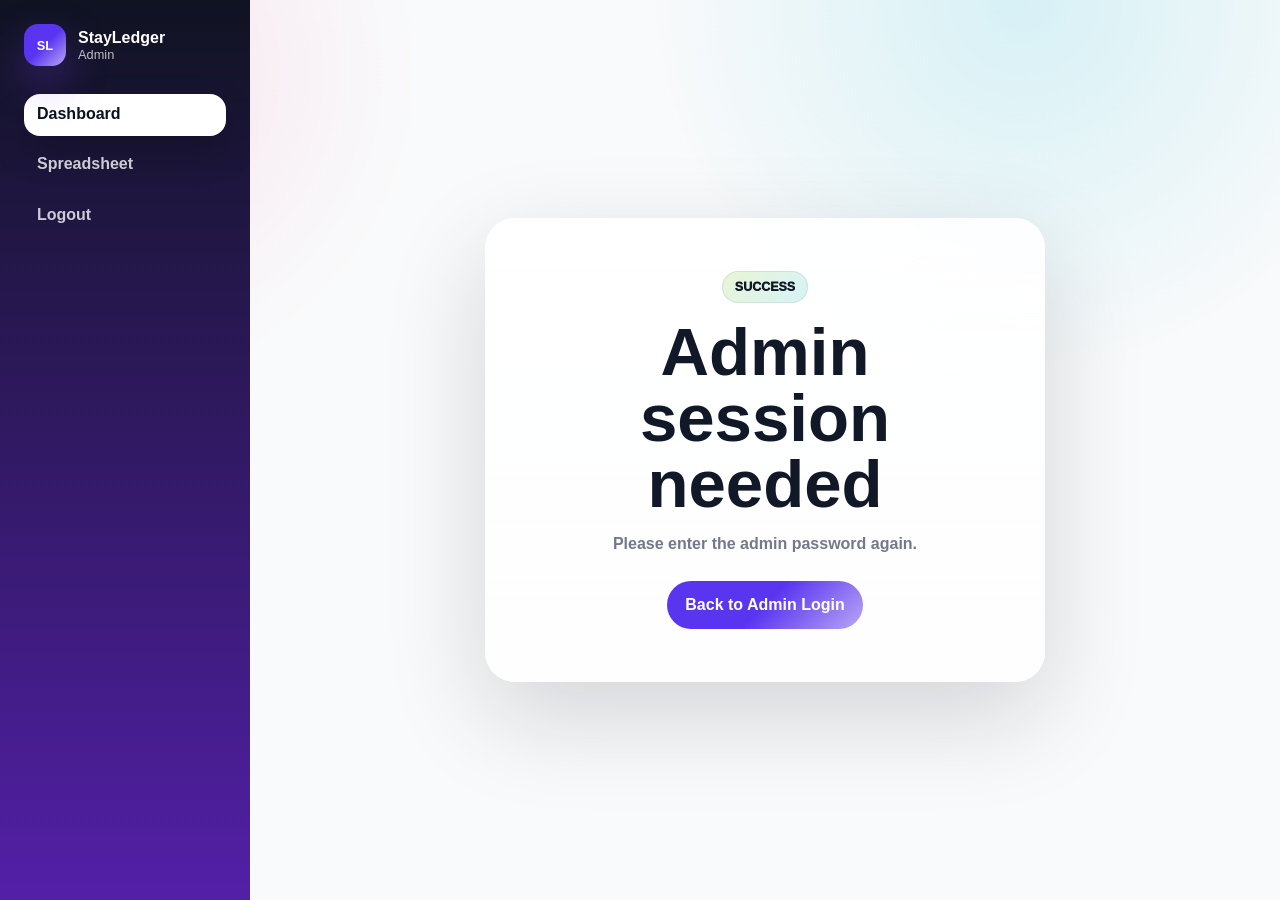
==== commit 54be9b7f: "Add admin WiFi license sheets" ====
--- a/admin-dashboard.html
+++ b/admin-dashboard.html
@@ -7,13 +7,22 @@
   <body data-page="admin-dashboard">
     <div class="dashboard-shell">
       <aside class="rail">
-        <div class="brand">
-          <div class="brand-icon">SL</div>
-          <div><strong>StayLedger</strong><span>Admin</span></div>
+        <div class="rail-top">
+          <div class="brand">
+            <div class="brand-icon">SL</div>
+            <div><strong>StayLedger</strong><span>Admin</span></div>
+          </div>
+          <button class="rail-menu-button" type="button" aria-expanded="false" aria-controls="adminRailLinks" aria-label="Open dashboard menu">
+            <span></span>
+            <span></span>
+            <span></span>
+          </button>
         </div>
-        <a class="rail-link active" target="_top" href="/admin-dashboard.html">Dashboard</a>
-        <a class="rail-link" target="_blank" rel="noopener" href="https://docs.google.com/spreadsheets/d/12GxOoQuLLXFlFWCJP0HRCauA-AMasfsd5izJjUv6gwQ/edit">Spreadsheet</a>
-        <button class="rail-link" id="adminLogout" type="button">Logout</button>
+        <div class="rail-links" id="adminRailLinks">
+          <a class="rail-link active" target="_top" href="/admin-dashboard.html">Dashboard</a>
+          <a class="rail-link" target="_blank" rel="noopener" href="https://docs.google.com/spreadsheets/d/12GxOoQuLLXFlFWCJP0HRCauA-AMasfsd5izJjUv6gwQ/edit">Spreadsheet</a>
+          <button class="rail-link" id="adminLogout" type="button">Logout</button>
+        </div>
       </aside>
       <main class="workspace">
         <header class="workspace-head">
@@ -34,6 +43,29 @@
             <div><p class="eyebrow">Renter Requests</p><h2>Room change queue</h2></div>
           </div>
           <div class="request-list" id="adminRequestsList"></div>
+        </section>
+
+        <section class="admin-grid">
+          <form class="panel form-stack" id="wifiLicenseForm">
+            <div class="panel-head"><div><p class="eyebrow">WiFi License</p><h2>Create private sheet</h2></div></div>
+            <label>WiFi Connection Name<input name="wifiConName" placeholder="ex. StayLedger Fiber 1" required></label>
+            <label>License ID<input name="licenseId" placeholder="License ID" required></label>
+            <button class="button primary" type="submit">Create WiFi Sheet</button>
+          </form>
+
+          <section class="panel table-panel">
+            <div class="panel-head"><div><p class="eyebrow">Generated Sheets</p><h2>WiFi license records</h2></div></div>
+            <div class="table-wrap">
+              <table>
+                <thead>
+                  <tr>
+                    <th>WiFi Con</th><th>License ID</th><th>Created</th><th>Sheet</th>
+                  </tr>
+                </thead>
+                <tbody id="wifiLicensesTable"></tbody>
+              </table>
+            </div>
+          </section>
         </section>
 
         <section class="admin-grid">
--- a/styles.css
+++ b/styles.css
@@ -209,7 +209,16 @@
     padding: 24px;
   }
 
+  .rail-top {
+    display: block;
+  }
+
   .rail .brand { margin-bottom: 28px; }
+
+  .rail-menu-button {
+    display: none;
+  }
+
   .rail-link {
     background: transparent;
     border: 0;
@@ -225,6 +234,10 @@
     width: 100%;
   }
   .rail-link.active { background: #ffffff; color: var(--accent-dark); }
+  .rail-link.disabled {
+    cursor: not-allowed;
+    opacity: 0.52;
+  }
 
   .workspace { padding: 28px; }
   .workspace-head {
@@ -274,6 +287,11 @@
   td { font-size: 0.88rem; }
   td input, td select { min-height: 34px; min-width: 110px; padding: 6px 8px; }
   tbody tr:nth-child(even) td { background: #fcfdff; }
+
+  .table-link {
+    color: var(--secondary-base);
+    font-weight: 900;
+  }
 
   .toast {
     background: #101828;
@@ -939,15 +957,39 @@
     grid-column: 1 / -1;
   }
 
+  .continue-stage {
+    align-items: center;
+    display: grid !important;
+    grid-template-columns: 1fr !important;
+    justify-items: center;
+    min-height: 100dvh;
+    padding: 20px;
+  }
+
+  .continue-stage .continue-card {
+    grid-column: auto;
+    margin: 0;
+  }
+
   @media (max-width: 720px) {
     .continue-card {
       border-radius: 24px;
-      margin: 18px;
+      margin: 0;
     }
   }
   .room-action {
     margin-top: 14px;
     width: 100%;
+  }
+
+  .request-actions {
+    display: flex;
+    gap: 10px;
+    margin-top: 14px;
+  }
+
+  .request-actions .button {
+    flex: 1;
   }
 
   #billingForm button[type="submit"]:disabled {
@@ -1469,6 +1511,17 @@
     padding: 10px;
   }
 
+  body.phone-layout .continue-stage {
+    display: grid;
+    padding: 16px;
+    place-items: center;
+  }
+
+  body.phone-layout .continue-card {
+    max-width: 420px;
+    width: 100%;
+  }
+
   body.phone-layout .auth-visual {
     min-height: 270px;
   }
@@ -1497,13 +1550,89 @@
   body.phone-layout .rail {
     border-bottom-left-radius: 24px;
     border-bottom-right-radius: 24px;
+    display: block;
+    padding: 12px;
+    position: sticky;
+    top: 0;
+    z-index: 20;
+  }
+
+  body.phone-layout .rail-top {
+    align-items: center;
+    display: flex;
+    justify-content: space-between;
+    gap: 12px;
+  }
+
+  body.phone-layout .rail .brand {
+    margin: 0;
+  }
+
+  body.phone-layout .rail-menu-button {
+    align-items: center;
+    background: rgba(255, 255, 255, 0.14);
+    border: 1px solid rgba(255, 255, 255, 0.24);
+    border-radius: 16px;
+    color: #ffffff;
+    cursor: pointer;
     display: grid;
-    grid-template-columns: 1fr;
-    padding: 12px;
-  }
-
-  body.phone-layout .rail .brand {
-    margin-bottom: 10px;
+    gap: 4px;
+    height: 46px;
+    justify-content: center;
+    padding: 0;
+    width: 46px;
+  }
+
+  body.phone-layout .rail-menu-button span {
+    background: currentColor;
+    border-radius: 999px;
+    display: block;
+    height: 2px;
+    transition: transform 180ms ease, opacity 180ms ease;
+    width: 18px;
+  }
+
+  body.phone-layout .rail.is-open .rail-menu-button span:first-child {
+    transform: translateY(6px) rotate(45deg);
+  }
+
+  body.phone-layout .rail.is-open .rail-menu-button span:nth-child(2) {
+    opacity: 0;
+  }
+
+  body.phone-layout .rail.is-open .rail-menu-button span:last-child {
+    transform: translateY(-6px) rotate(-45deg);
+  }
+
+  body.phone-layout .rail-links {
+    background:
+      linear-gradient(180deg, rgba(16, 19, 34, 0.98), rgba(91, 33, 182, 0.96)),
+      var(--primary-base);
+    border-bottom-right-radius: 24px;
+    box-shadow: 20px 0 48px rgba(16, 19, 34, 0.24);
+    display: grid;
+    align-content: start;
+    gap: 10px;
+    left: 0;
+    max-width: 260px;
+    padding: 76px 12px 14px;
+    position: fixed;
+    top: 0;
+    transform: translateX(-106%);
+    transition: transform 220ms ease;
+    width: min(72vw, 260px);
+    z-index: 19;
+  }
+
+  body.phone-layout .rail.is-open .rail-links {
+    transform: translateX(0);
+  }
+
+  body.phone-layout .rail-link {
+    margin: 0;
+    min-height: 44px;
+    padding: 10px 12px;
+    width: 100%;
   }
 
   body.phone-layout .workspace {
@@ -1565,19 +1694,20 @@
     background:
       radial-gradient(circle at 18% -8%, rgba(124, 58, 237, 0.46), transparent 34%),
       radial-gradient(circle at 105% 6%, rgba(236, 72, 153, 0.32), transparent 30%),
-      linear-gradient(180deg, var(--primary-base) 0%, var(--greyscale-900) 44%, var(--greyscale-50) 44%, var(--greyscale-50) 100%);
+      linear-gradient(180deg, var(--primary-base) 0%, var(--greyscale-900) 100%);
     color: #ffffff;
+    min-height: 100dvh;
   }
 
   body.phone-layout[data-page="home"] .site-shell {
     min-height: 100dvh;
-    padding: 14px;
+    padding: 12px 12px max(18px, env(safe-area-inset-bottom));
   }
 
   body.phone-layout[data-page="home"] .mobile-home {
     display: grid;
-    gap: 14px;
-    min-height: auto;
+    gap: 10px;
+    min-height: calc(100dvh - 30px);
   }
 
   body.phone-layout[data-page="home"] .mobile-home-top {
@@ -1587,29 +1717,29 @@
   body.phone-layout[data-page="home"] .mobile-home .brand.dark {
     background: rgba(255, 255, 255, 0.08);
     border-color: rgba(255, 255, 255, 0.14);
-    border-radius: 20px;
-    padding: 10px;
+    border-radius: 18px;
+    padding: 8px 10px;
   }
 
   body.phone-layout[data-page="home"] .mobile-home .brand strong {
-    font-size: 0.95rem;
+    font-size: 0.82rem;
   }
 
   body.phone-layout[data-page="home"] .mobile-home .brand span {
     display: block;
-    font-size: 0.72rem;
+    font-size: 0.66rem;
   }
 
   body.phone-layout[data-page="home"] .mobile-hero-copy {
     background:
       linear-gradient(145deg, rgba(255, 255, 255, 0.14), rgba(255, 255, 255, 0.05));
     border: 1px solid rgba(255, 255, 255, 0.14);
-    border-radius: 28px;
+    border-radius: 24px;
     box-shadow: 0 22px 60px rgba(0, 0, 0, 0.28);
     display: block;
     flex: none;
     min-height: 0;
-    padding: 24px 20px;
+    padding: 20px 16px;
   }
 
   body.phone-layout[data-page="home"] .mobile-hero-copy::before {
@@ -1618,25 +1748,25 @@
 
   body.phone-layout[data-page="home"] .mobile-hero-copy .eyebrow {
     color: var(--secondary-200);
-    font-size: 0.72rem;
-    margin-bottom: 16px;
+    font-size: 0.66rem;
+    margin-bottom: 12px;
   }
 
   body.phone-layout[data-page="home"] .mobile-hero-copy h1 {
     color: #ffffff;
-    font-size: clamp(3.1rem, 16vw, 4.9rem);
+    font-size: clamp(2.85rem, 15vw, 4.15rem);
     letter-spacing: 0;
-    line-height: 0.88;
-    margin: 0 0 16px;
-    max-width: 340px;
+    line-height: 0.9;
+    margin: 0 0 12px;
+    max-width: 300px;
   }
 
   body.phone-layout[data-page="home"] .mobile-hero-copy p:not(.eyebrow) {
     color: rgba(255, 255, 255, 0.78);
-    font-size: 1rem;
+    font-size: 0.9rem;
     font-weight: 800;
-    line-height: 1.45;
-    max-width: 300px;
+    line-height: 1.32;
+    max-width: 270px;
   }
 
   .mobile-mini-grid {
@@ -1645,15 +1775,16 @@
 
   body.phone-layout[data-page="home"] .mobile-mini-grid {
     display: grid;
-    gap: 10px;
+    gap: 8px;
     grid-template-columns: repeat(3, minmax(0, 1fr));
   }
 
   body.phone-layout[data-page="home"] .mobile-mini-grid div {
     background: rgba(255, 255, 255, 0.1);
     border: 1px solid rgba(255, 255, 255, 0.13);
-    border-radius: 20px;
-    padding: 14px 10px;
+    border-radius: 16px;
+    min-width: 0;
+    padding: 10px 8px;
   }
 
   body.phone-layout[data-page="home"] .mobile-mini-grid span,
@@ -1663,36 +1794,42 @@
 
   body.phone-layout[data-page="home"] .mobile-mini-grid span {
     color: #ffffff;
-    font-size: 1.15rem;
+    font-size: 1rem;
     font-weight: 1000;
+    overflow-wrap: anywhere;
   }
 
   body.phone-layout[data-page="home"] .mobile-mini-grid strong {
     color: rgba(255, 255, 255, 0.64);
-    font-size: 0.72rem;
+    font-size: 0.62rem;
     margin-top: 3px;
     text-transform: uppercase;
   }
 
   body.phone-layout[data-page="home"] .mobile-action-stack {
-    gap: 10px;
-    padding: 2px 0 0;
+    gap: 8px;
+    padding: 8px 0 0;
   }
 
   body.phone-layout[data-page="home"] .mobile-action {
-    border-radius: 22px;
+    border-radius: 18px;
     box-shadow: 0 16px 42px rgba(16, 19, 34, 0.12);
-    min-height: 68px;
-    padding: 14px 16px;
+    gap: 12px;
+    min-height: 56px;
+    padding: 12px 14px;
   }
 
   body.phone-layout[data-page="home"] .mobile-action span {
-    font-size: 0.68rem;
+    flex: 0 0 92px;
+    font-size: 0.62rem;
     letter-spacing: 0;
   }
 
   body.phone-layout[data-page="home"] .mobile-action strong {
-    font-size: 1rem;
+    flex: 1;
+    font-size: 0.92rem;
+    overflow-wrap: anywhere;
+    text-align: right;
   }
 
   body.phone-layout[data-page="home"] .primary-action {
@@ -1701,7 +1838,7 @@
 
   body.phone-layout[data-page="home"] .secondary-action,
   body.phone-layout[data-page="home"] .database-action {
-    background: #ffffff;
+    background: rgba(255, 255, 255, 0.95);
     color: var(--greyscale-900);
   }
 
@@ -1716,14 +1853,15 @@
     }
 
     body.phone-layout[data-page="home"] .mobile-hero-copy {
-      padding: 22px 18px;
+      padding: 18px 14px;
     }
 
     body.phone-layout[data-page="home"] .mobile-hero-copy h1 {
-      font-size: clamp(2.85rem, 16vw, 4.2rem);
+      font-size: clamp(2.45rem, 14vw, 3.25rem);
     }
 
     body.phone-layout[data-page="home"] .mobile-action {
-      min-height: 64px;
-    }
-  }+      min-height: 54px;
+      padding: 11px 12px;
+    }
+  }
